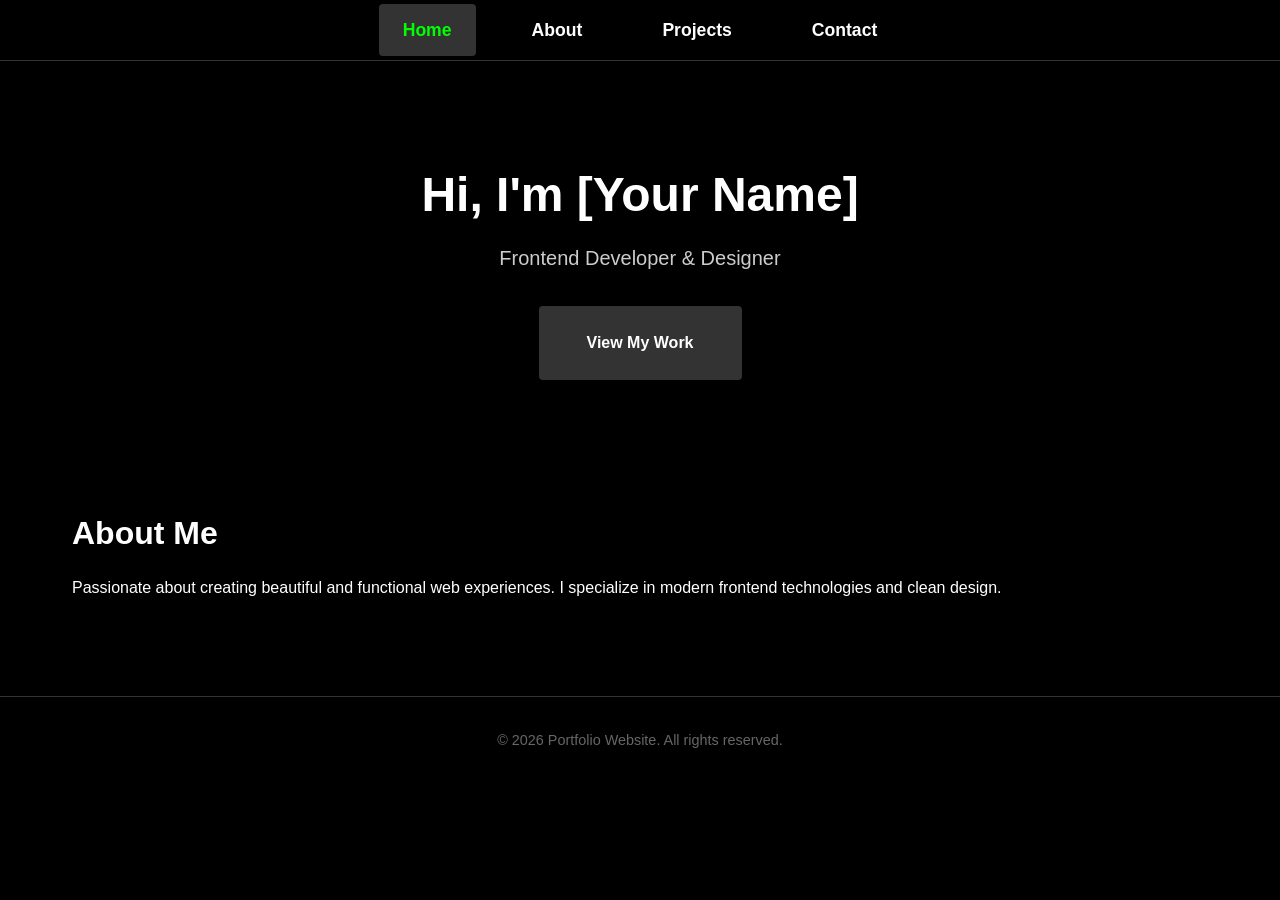
==== index.html @ 389292af "Initial commit: Portfolio website with HTML, CSS, and JavaScript" ====
<!DOCTYPE html>
<html lang="en">
<head>
    <meta charset="UTF-8">
    <meta name="viewport" content="width=device-width, initial-scale=1.0">
    <title>Portfolio - Home</title>
    <link rel="stylesheet" href="css/styles.css">
</head>
<body>
    <header>
        <nav>
            <ul>
                <li><a href="index.html" class="active">Home</a></li>
                <li><a href="about.html">About</a></li>
                <li><a href="projects.html">Projects</a></li>
                <li><a href="contact.html">Contact</a></li>
            </ul>
        </nav>
    </header>
    <main>
        <section class="hero">
            <h1>Hi, I'm [Your Name]</h1>
            <p>Frontend Developer &amp; Designer</p>
            <a href="projects.html" class="cta-button">View My Work</a>
        </section>
        <section class="intro">
            <h2>About Me</h2>
            <p>Passionate about creating beautiful and functional web experiences. I specialize in modern frontend technologies and clean design.</p>
        </section>
    </main>
    <footer>
        <p>&copy; 2026 Portfolio Website. All rights reserved.</p>
    </footer>
    <script src="js/script.js"></script>
</body>
</html>
---- css/styles.css ----
/* CSS Variables for high contrast, thin lines, zero clutter */
:root {
    --color-bg: #000000;
    --color-text: #ffffff;
    --color-primary: #ffffff;
    --color-secondary: #cccccc;
    --color-accent: #00ff00;
    --color-muted: #666666;
    --color-border: #333333;
    --color-shadow: rgba(0, 0, 0, 0.5);
    
    --font-base: 16px;
    --font-heading: 'Arial', sans-serif;
    --font-body: 'Arial', sans-serif;
    
    --spacing-unit: 8px;
    --border-radius: 4px;
    --border-width: 1px;
    --transition-speed: 0.3s;
}

/* Reset and base styles */
* {
    margin: 0;
    padding: 0;
    box-sizing: border-box;
}

html {
    font-size: var(--font-base);
    scroll-behavior: smooth;
}

body {
    background-color: var(--color-bg);
    color: var(--color-text);
    font-family: var(--font-body);
    line-height: 1.6;
}

a {
    color: var(--color-primary);
    text-decoration: none;
    transition: color var(--transition-speed);
}

a:hover {
    color: var(--color-accent);
}

/* Layout */
header {
    background-color: var(--color-bg);
    border-bottom: var(--border-width) solid var(--color-border);
    position: sticky;
    top: 0;
    z-index: 100;
}

nav ul {
    display: flex;
    justify-content: center;
    gap: calc(var(--spacing-unit) * 4);
    padding: calc(var(--spacing-unit) * 2) 0;
    list-style: none;
}

nav ul li a {
    font-weight: bold;
    font-size: 1.1rem;
    padding: calc(var(--spacing-unit) * 2) calc(var(--spacing-unit) * 3);
    border-radius: var(--border-radius);
    transition: background-color var(--transition-speed), color var(--transition-speed);
}

nav ul li a:hover,
nav ul li a.active {
    background-color: var(--color-border);
    color: var(--color-accent);
}

main {
    padding: calc(var(--spacing-unit) * 4);
    max-width: 1200px;
    margin: 0 auto;
}

section {
    margin-bottom: calc(var(--spacing-unit) * 8);
}

h1, h2, h3 {
    font-family: var(--font-heading);
    margin-bottom: calc(var(--spacing-unit) * 2);
    color: var(--color-primary);
}

h1 {
    font-size: 2.5rem;
}

h2 {
    font-size: 2rem;
}

h3 {
    font-size: 1.5rem;
}

p {
    margin-bottom: var(--spacing-unit);
}

/* Hero section */
.hero {
    text-align: center;
    padding: calc(var(--spacing-unit) * 8) 0;
}

.hero h1 {
    font-size: 3rem;
    margin-bottom: var(--spacing-unit);
}

.hero p {
    font-size: 1.25rem;
    color: var(--color-secondary);
    margin-bottom: calc(var(--spacing-unit) * 4);
}

.cta-button {
    display: inline-block;
    background-color: var(--color-border);
    color: var(--color-text);
    padding: calc(var(--spacing-unit) * 3) calc(var(--spacing-unit) * 6);
    border-radius: var(--border-radius);
    font-weight: bold;
    transition: background-color var(--transition-speed), color var(--transition-speed);
}

.cta-button:hover {
    background-color: var(--color-accent);
    color: var(--color-bg);
}

/* About section */
.about-content {
    display: grid;
    gap: calc(var(--spacing-unit) * 4);
}

.skills-list {
    display: flex;
    flex-wrap: wrap;
    gap: calc(var(--spacing-unit) * 2);
    list-style: none;
}

.skills-list li {
    background-color: var(--color-border);
    padding: calc(var(--spacing-unit) * 2) calc(var(--spacing-unit) * 3);
    border-radius: var(--border-radius);
    font-size: 0.9rem;
}

/* Projects section */
.projects-grid {
    display: grid;
    grid-template-columns: repeat(auto-fit, minmax(300px, 1fr));
    gap: calc(var(--spacing-unit) * 4);
}

.project-card {
    background-color: var(--color-border);
    border-radius: var(--border-radius);
    padding: calc(var(--spacing-unit) * 4);
    text-align: center;
    transition: transform var(--transition-speed), box-shadow var(--transition-speed);
}

.project-card:hover {
    transform: translateY(-4px);
    box-shadow: 0 4px 8px var(--color-shadow);
}

.project-card h3 {
    margin-bottom: var(--spacing-unit);
}

.project-link {
    display: inline-block;
    margin-top: calc(var(--spacing-unit) * 2);
    padding: calc(var(--spacing-unit) * 2) calc(var(--spacing-unit) * 4);
    background-color: var(--color-bg);
    color: var(--color-text);
    border: var(--border-width) solid var(--color-primary);
    border-radius: var(--border-radius);
    transition: background-color var(--transition-speed), color var(--transition-speed);
}

.project-link:hover {
    background-color: var(--color-primary);
    color: var(--color-bg);
}

/* Footer */
footer {
    text-align: center;
    padding: calc(var(--spacing-unit) * 4) 0;
    border-top: var(--border-width) solid var(--color-border);
    color: var(--color-muted);
    font-size: 0.9rem;
}

/* Responsive adjustments */
@media (max-width: 768px) {
    nav ul {
        flex-direction: column;
        gap: var(--spacing-unit);
    }
    
    nav ul li a {
        padding: calc(var(--spacing-unit) * 2);
    }
    
    .hero h1 {
        font-size: 2rem;
    }
    
    .hero p {
        font-size: 1.125rem;
    }
}
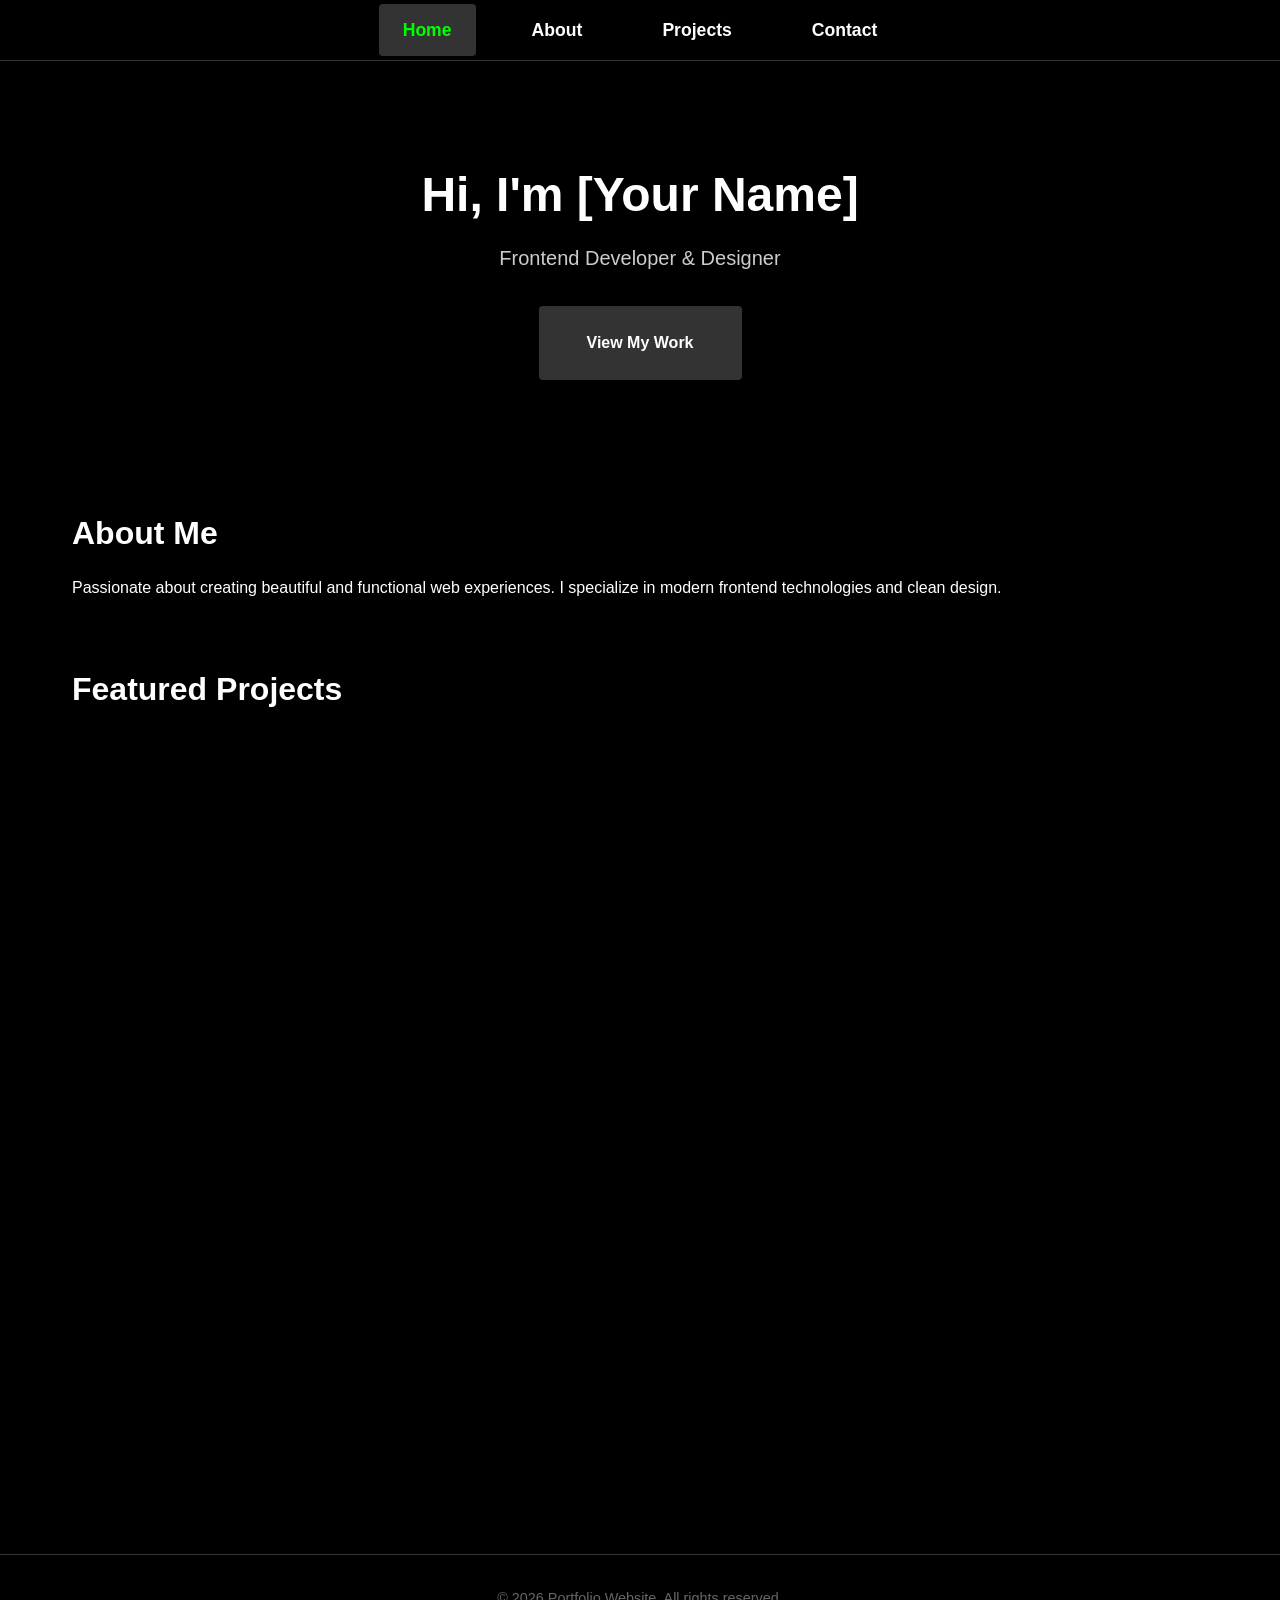
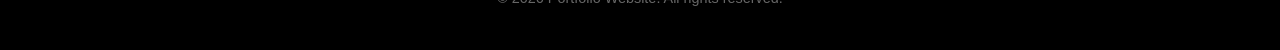
==== commit 98b832ce: "Redesign: add dynamic projects loading from JSON, fade-in animations, and improved interactivity" ====
--- a/index.html
+++ b/index.html
@@ -18,14 +18,20 @@
         </nav>
     </header>
     <main>
-        <section class="hero">
+        <section class="hero fade-in">
             <h1>Hi, I'm [Your Name]</h1>
             <p>Frontend Developer &amp; Designer</p>
             <a href="projects.html" class="cta-button">View My Work</a>
         </section>
-        <section class="intro">
+        <section class="intro fade-in">
             <h2>About Me</h2>
             <p>Passionate about creating beautiful and functional web experiences. I specialize in modern frontend technologies and clean design.</p>
+        </section>
+        <section class="dynamic-projects fade-in">
+            <h2>Featured Projects</h2>
+            <div id="projects-container" class="projects-grid">
+                <!-- Projects will be injected here by JavaScript -->
+            </div>
         </section>
     </main>
     <footer>
--- a/css/styles.css
+++ b/css/styles.css
@@ -203,6 +203,65 @@
     color: var(--color-bg);
 }
 
+/* Contact form */
+.contact-section {
+    max-width: 600px;
+    margin: 0 auto;
+}
+
+/* Dynamic projects section */
+.project-image {
+    width: 100%;
+    height: auto;
+    border-radius: var(--border-radius);
+    margin-bottom: calc(var(--spacing-unit) * 2);
+    object-fit: cover;
+}
+
+.project-tags {
+    display: flex;
+    flex-wrap: wrap;
+    gap: calc(var(--spacing-unit) * 2);
+    margin: calc(var(--spacing-unit) * 2) 0;
+}
+
+.tag {
+    background-color: var(--color-border);
+    color: var(--color-text);
+    padding: calc(var(--spacing-unit) * 1) calc(var(--spacing-unit) * 2);
+    border-radius: var(--border-radius);
+    font-size: 0.8rem;
+}
+
+.form-group {
+    margin-bottom: calc(var(--spacing-unit) * 4);
+}
+
+.form-group label {
+    display: block;
+    margin-bottom: calc(var(--spacing-unit) * 2);
+    font-weight: bold;
+}
+
+.form-group input,
+.form-group textarea {
+    width: 100%;
+    padding: calc(var(--spacing-unit) * 2);
+    border: var(--border-width) solid var(--color-border);
+    border-radius: var(--border-radius);
+    background-color: var(--color-bg);
+    color: var(--color-text);
+    font-family: var(--font-body);
+    font-size: 1rem;
+    transition: border-color var(--transition-speed);
+}
+
+.form-group input:focus,
+.form-group textarea:focus {
+    outline: none;
+    border-color: var(--color-accent);
+}
+
 /* Footer */
 footer {
     text-align: center;
@@ -212,6 +271,23 @@
     font-size: 0.9rem;
 }
 
+/* Fade-in animation */
+@keyframes fadeIn {
+    from { opacity: 0; transform: translateY(20px); }
+    to   { opacity: 1; transform: translateY(0); }
+}
+
+.fade-in {
+    opacity: 0;
+    transform: translateY(20px);
+    transition: opacity 0.6s ease-out, transform 0.6s ease-out;
+}
+
+.fade-in.visible {
+    opacity: 1;
+    transform: translateY(0);
+}
+
 /* Responsive adjustments */
 @media (max-width: 768px) {
     nav ul {
